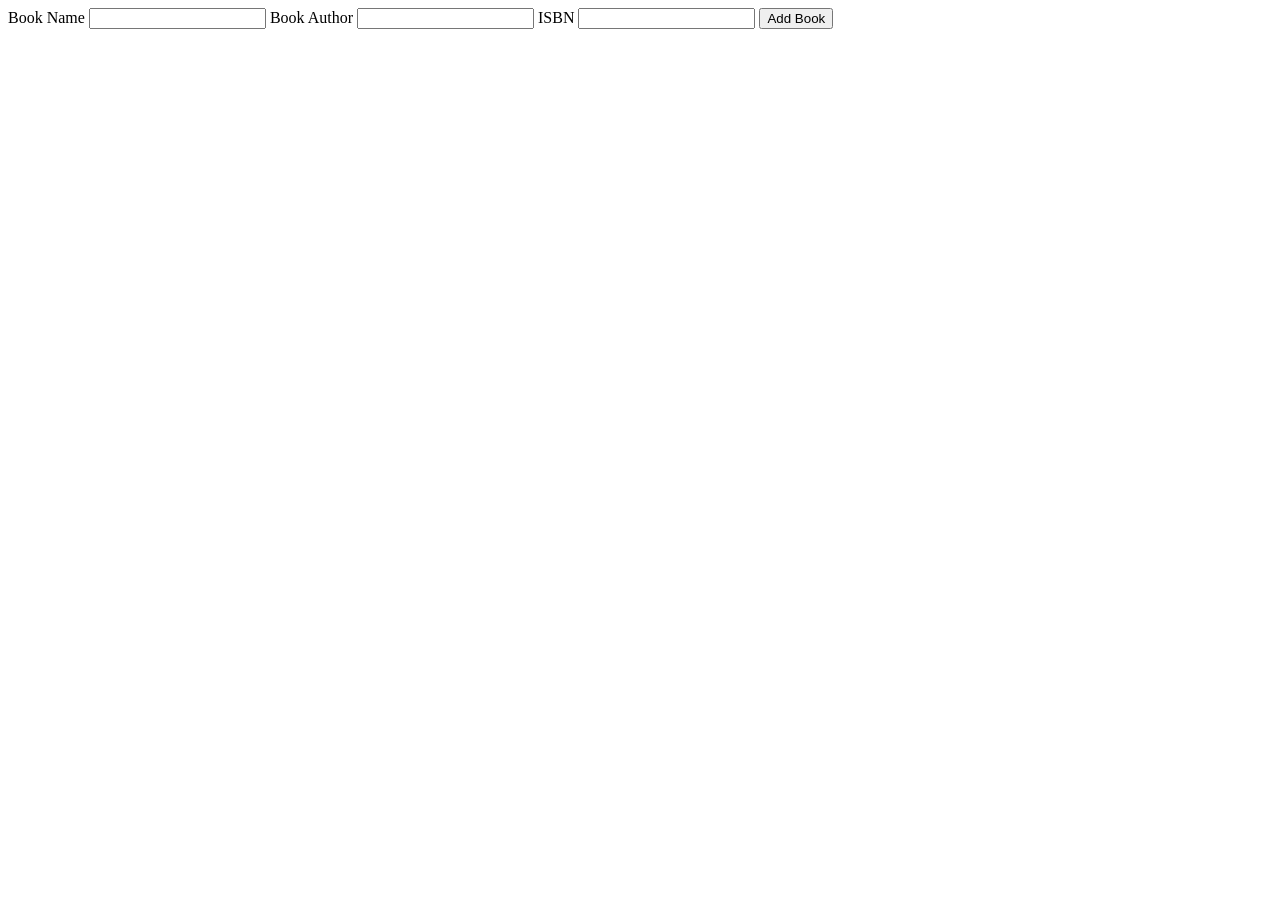
==== graduate project/templates/addown.html @ 59ab0187 "Add files via upload" ====
<!DOCTYPE html>
<html lang="en">
  <head>
    <meta charset="UTF-8" />
    <title>Add Book</title>
  </head>
  <body>
    <form action="{{ url_for('addown') }}" method="POST">
      <label>Book Name</label>
      <input name="title" type="text" />
      <label>Book Author</label>
      <input name="author" type="text" />
      <label>ISBN</label>
      <input name="ISBN" type="text" />
      <button type="submit">Add Book</button>
    </form>
  </body>
</html>
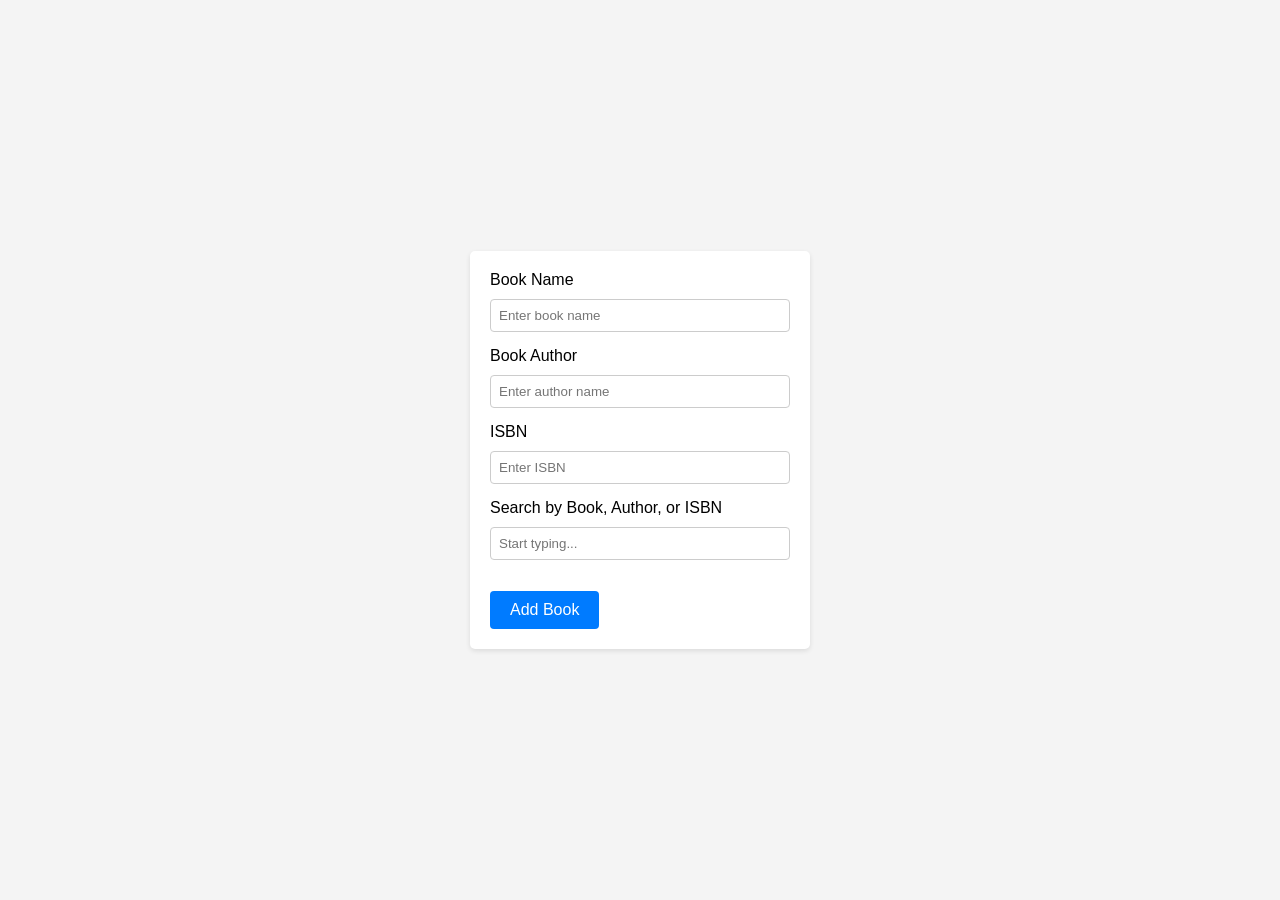
==== commit 77c6b2b1: "Add files via upload" ====
--- a/graduate project/templates/addown.html
+++ b/graduate project/templates/addown.html
@@ -1,18 +1,118 @@
 <!DOCTYPE html>
 <html lang="en">
-  <head>
-    <meta charset="UTF-8" />
+<head>
+    <meta charset="UTF-8">
+    <meta name="viewport" content="width=device-width, initial-scale=1.0">
     <title>Add Book</title>
-  </head>
-  <body>
+    <script src="https://code.jquery.com/jquery-3.6.0.min.js"></script>
+    <style>
+        body {
+            font-family: Arial, sans-serif;
+            margin: 0;
+            padding: 0;
+            display: flex;
+            justify-content: center;
+            align-items: center;
+            height: 100vh;
+            background-color: #f4f4f4;
+        }
+        
+        form {
+            background-color: #fff;
+            padding: 20px;
+            border-radius: 5px;
+            box-shadow: 0 2px 5px rgba(0, 0, 0, 0.1);
+            width: 300px;
+        }
+        
+        label {
+            display: block;
+            margin-bottom: 10px;
+        }
+        
+        input[type="text"] {
+            width: 100%;
+            padding: 8px;
+            margin-bottom: 15px;
+            border: 1px solid #ccc;
+            border-radius: 4px;
+            box-sizing: border-box;
+        }
+        
+        button[type="submit"] {
+            background-color: #007bff;
+            color: #fff;
+            padding: 10px 20px;
+            border: none;
+            border-radius: 4px;
+            cursor: pointer;
+            font-size: 16px;
+        }
+        
+        button[type="submit"]:hover {
+            background-color: #0056b3;
+        }
+        
+        #suggestions li {
+            cursor: pointer;
+            padding: 5px;
+        }
+        
+        #suggestions li:hover {
+            background-color: #f0f0f0;
+        }
+    </style>
+</head>
+<body>
     <form action="{{ url_for('addown') }}" method="POST">
-      <label>Book Name</label>
-      <input name="title" type="text" />
-      <label>Book Author</label>
-      <input name="author" type="text" />
-      <label>ISBN</label>
-      <input name="ISBN" type="text" />
-      <button type="submit">Add Book</button>
+        <label for="title">Book Name</label>
+        <input id="title" name="title" type="text" placeholder="Enter book name" required>
+        
+        <label for="author">Book Author</label>
+        <input id="author" name="author" type="text" placeholder="Enter author name" required>
+        
+        <label for="ISBN">ISBN</label>
+        <input id="ISBN" name="ISBN" type="text" placeholder="Enter ISBN" required>
+
+        
+        <label for="autocompleteCategory">Search by Book, Author, or ISBN</label>
+        <input type="text" id="autocompleteCategory" placeholder="Start typing...">
+        <ul id="suggestions" style="list-style-type:none;"></ul>
+        
+        <button type="submit">Add Book</button>
     </form>
-  </body>
-</html>+
+    <script>
+        $(document).ready(function() {
+            $('#autocompleteCategory').on('input', function() {
+                var inputVal = $(this).val();
+                if (inputVal.length > 0) {
+                    $.getJSON('/autocomplete', { q: inputVal }, function(data) {
+                        $('#suggestions').empty();
+                        $.each(data.matching_results, function(index, book) {
+                            var displayText = book['ISBN'] + ': ' + book['Book-Title'] + ' by ' + book['Book-Author'];
+                            $('#suggestions').append($('<li>').text(displayText));
+                        });
+                    });
+                } else {
+                    $('#suggestions').empty();
+                }
+            });
+        
+            $('#suggestions').on('click', 'li', function() {
+                var bookDetails = $(this).text().split(': '); 
+                var isbn = bookDetails[0];
+                var titleAuthor = bookDetails[1].split(' by ');
+                var title = titleAuthor[0];
+                var author = titleAuthor[1];
+
+                $('#ISBN').val(isbn);
+                $('#title').val(title);
+                $('#author').val(author);
+                $('#suggestions').empty();
+                });
+
+        });
+    </script>
+</body>
+</html>
